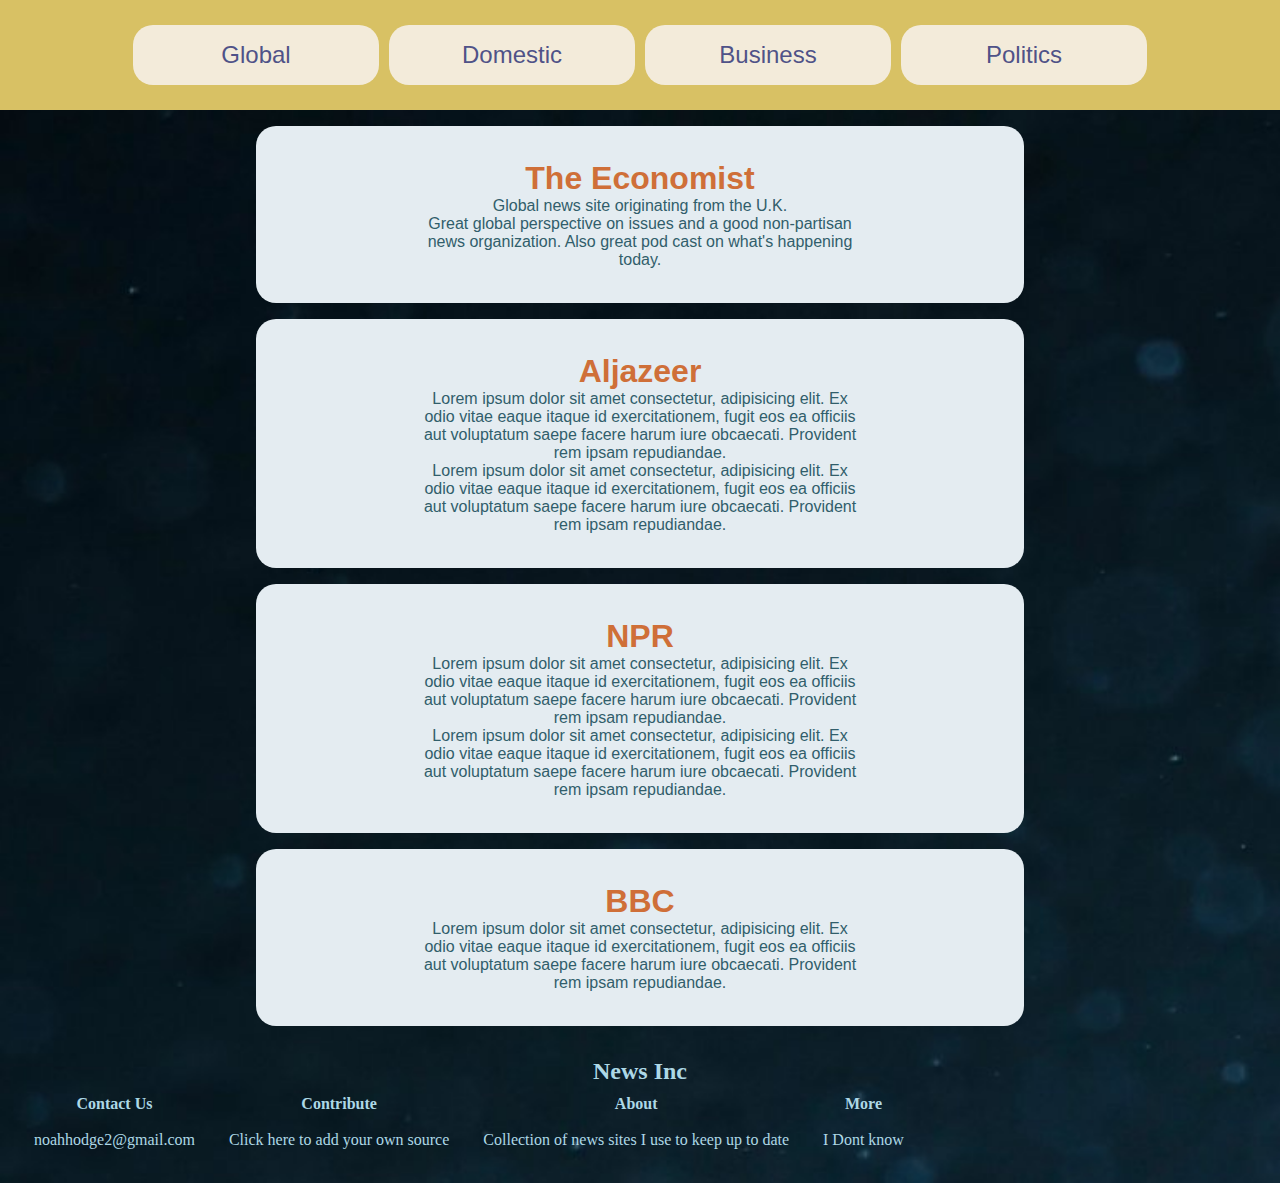
==== index.html @ 80346cac "Economist description" ====
<!DOCTYPE html>
           <html lang="en">
               <head>
               <meta charset="UTF-8">
               <meta name="viewport" content="width=device-width, initial-scale=1.0">
               <title>NewsMania</title>
               <link rel="stylesheet" href="style/style.css">
               </head>

               <body>
                <div class="container">
                        <div class="nav">
                            <ul class="nav-list">
                                <div class="nav-item">
                                    <li>
                                    <a href="#" id='global' class="nav-text" onclick="moveHidden(this.id)">Global</a>
                                    </li>
                                </div>
                                <div class="nav-item">
                                    <li>
                                        <a href="#" id='domestic' class="nav-text" onclick="moveHidden(this.id)">Domestic</a>
                                    </li>
                                </div>
                                <div class="nav-item">
                                    <li>
                                        <a href="#" id='business' class="nav-text" onclick="moveHidden(this.id)">Business</a>
                                    </li>
                                </div>
                                <div class="nav-item">
                                    <li>
                                        <a href="#" id='politics' class="nav-text" onclick="moveHidden(this.id)">Politics</a>
                                    </li>
                                </div>
                             </ul>
                        </div>

                        <div class="global content">
                                <div class="article-link"><a href="https://www.economist.com/" class='news-event' target="_blank">
                                        <article class="article">
                                            <h1>The Economist</h1>
                                            <p>Global news site originating from the U.K.</p>

                                                <p>Great global perspective on issues and a good non-partisan news organization.  Also great pod cast on what's happening today.</p>
                                        </article>
                                    </a>
                                </div>
                                <div class="article-link">
                                    <a href="https://www.aljazeera.com/" class='news-event' target="_blank"><article class="article">
                                        <h1>Aljazeer</h1>
                                        <p>Lorem ipsum dolor sit amet consectetur, adipisicing elit. 
                                            Ex odio vitae eaque itaque id exercitationem, fugit eos ea officiis aut 
                                            voluptatum saepe facere harum iure obcaecati. Provident rem ipsam repudiandae.</p>

                                            <p>Lorem ipsum dolor sit amet consectetur, adipisicing elit. 
                                                Ex odio vitae eaque itaque id exercitationem, fugit eos ea officiis aut 
                                                voluptatum saepe facere harum iure obcaecati. Provident rem ipsam repudiandae.</p>
                                        </article>
                                    </a>
                                </div>
                            <div class="article-link">
                                <a href="https://www.npr.org/sections/news/" class='news-event' target="_blank">
                                    <article class="article">
                                        <h1>NPR</h1>
                                        <p>Lorem ipsum dolor sit amet consectetur, adipisicing elit. 
                                            Ex odio vitae eaque itaque id exercitationem, fugit eos ea officiis aut 
                                            voluptatum saepe facere harum iure obcaecati. Provident rem ipsam repudiandae.</p>

                                            <p>Lorem ipsum dolor sit amet consectetur, adipisicing elit. 
                                                Ex odio vitae eaque itaque id exercitationem, fugit eos ea officiis aut 
                                                voluptatum saepe facere harum iure obcaecati. Provident rem ipsam repudiandae.</p>
                                    </article>
                                </a>
                            </div>

                            <div class="article-link">
                                <a href="https://www.bbc.com/news" class='news-event' target="_blank">
                                    <article class="article">
                                        <h1>BBC</h1>
                                        <p>Lorem ipsum dolor sit amet consectetur, adipisicing elit. 
                                            Ex odio vitae eaque itaque id exercitationem, fugit eos ea officiis aut 
                                            voluptatum saepe facere harum iure obcaecati. Provident rem ipsam repudiandae.</p>    
                                    </article>
                                </a>
                            </div>
                        </div>
                    </div>


                    <div class="hidden content domestic">
                        <div class="article-link">
                            <a href="https://www.cnn.com/" class='news-event' target="_blank">
                                <article class="article">
                                    <h1>CNN</h1>
                                    <p>Lorem ipsum dolor sit amet consectetur, adipisicing elit. 
                                        Ex odio vitae eaque itaque id exercitationem, fugit eos ea officiis aut 
                                        voluptatum saepe facere harum iure obcaecati. Provident rem ipsam repudiandae.</p>    
                                </article>
                            </a>
                        </div>
                        <div class="article-link">
                            <a href="https://www.foxnews.com/" class='news-event' target="_blank">
                                <article class="article">
                                    <h1>FOX</h1>
                                    <p>Lorem ipsum dolor sit amet consectetur, adipisicing elit. 
                                        Ex odio vitae eaque itaque id exercitationem, fugit eos ea officiis aut 
                                        voluptatum saepe facere harum iure obcaecati. Provident rem ipsam repudiandae.</p>    
                                </article>
                            </a>
                        </div>
                    </div>

                    <div class="hidden content business">
                        <div class="article-link">
                            <a href="https://www.wsj.com/news/business?gclid=Cj0KCQiAhs79BRD0ARIsAC6XpaU6ywPYszIofHykLqyz0wBY_rdewkitsqppUeDjLMVHotFu86LLH74aAu1zEALw_wcB&mod=djmc_DGBus&gclsrc=aw.ds&ef_id=X7R0mwAAAZGUCDi@:20201118011051:s" class='news-event' target="_blank">
                                <article class="article">
                                    <h1>Wall Street Journal</h1>
                                    <p>Lorem ipsum dolor sit amet consectetur, adipisicing elit. 
                                        Ex odio vitae eaque itaque id exercitationem, fugit eos ea officiis aut 
                                        voluptatum saepe facere harum iure obcaecati. Provident rem ipsam repudiandae.</p>    
                                </article>
                            </a>
                        </div>
                        <div class="article-link">
                            <a href="https://www.barrons.com/?mod=BOL_LOGO" class='news-event' target="_blank">
                                <article class="article">
                                    <h1>Barrons</h1>
                                    <p>Lorem ipsum dolor sit amet consectetur, adipisicing elit. 
                                        Ex odio vitae eaque itaque id exercitationem, fugit eos ea officiis aut 
                                        voluptatum saepe facere harum iure obcaecati. Provident rem ipsam repudiandae.</p>    
                                </article>
                            </a>
                        </div>
                    </div>

                    <div class="hidden content politics ">
                        <div class="article-link">
                            <a href="https://www.reuters.com/politics" class='news-event' target="_blank">
                                <article class="article">
                                    <h1>Reuters</h1>
                                    <p>Lorem ipsum dolor sit amet consectetur, adipisicing elit. 
                                        Ex odio vitae eaque itaque id exercitationem, fugit eos ea officiis aut 
                                        voluptatum saepe facere harum iure obcaecati. Provident rem ipsam repudiandae.</p>    
                                </article>
                            </a>
                        </div>
                        <div class="article-link">
                            <a href="https://www.politico.com/politics" class='news-event' target="_blank">
                                <article class="article">
                                    <h1>Politico</h1>
                                    <p>Lorem ipsum dolor sit amet consectetur, adipisicing elit. 
                                        Ex odio vitae eaque itaque id exercitationem, fugit eos ea officiis aut 
                                        voluptatum saepe facere harum iure obcaecati. Provident rem ipsam repudiandae.</p>    
                                </article>
                            </a>
                        </div>
                    </div>
                    <footer class="footer">
                        <h2>News Inc</h2>
                        <table class="footer-table">
                            <tr>
                                <th>Contact Us</th>
                                <th>Contribute</th>
                                <th>About</th>
                                <th>More</th>
                            </tr>
                            <tr>
                                <td>noahhodge2@gmail.com</td>
                                <td><a href="#"></a>Click here to add your own source</td>
                                <td>Collection of news sites I use to keep up to date</td>
                                <td>I Dont know</td>
                            </tr>
                        </table>

                    </footer>
                </div>
               <script src= "js/main.js"></script>
               </body>
       </html>
---- style/style.css ----
* {
    display: border-box;
    padding: 0;
    margin: 0;
}

body {
    background-image: url('../img/us.jpg');
    background-repeat: no-repeat;
    background-size: 3200px, 1800px;
}

.hidden {
    visibility: hidden;
    display: none;
}

/* Start Nav  */

.nav {
    margin: auto;
    background: rgb(216, 193, 100);
    padding: 20px
}


.nav-list {
    display: flex;
    flex-direction: row;
    list-style: none;
    margin: auto;
    justify-content: center;
}

.nav-item {
    padding: 1rem;
    padding-left: 3rem;
    padding-right: 3rem;
    border-radius: 20px;
    width: 150px;
    text-align: center;
    background-color: rgb(250, 246, 248);
    margin: 5px;
    opacity: .8;
}

.nav-item:hover {
    background-color: lightsteelblue;
    box-shadow: 0 12px 16px 0 rgba(0,0,0,0.24), 0 17px 50px 0 rgba(0,0,0,0.19);
}


.nav-text {
    text-decoration: none;
    font-family: Arial, Helvetica, sans-serif;
    font-size: 24px;
    padding: 5px;
    color: rgb(45, 55, 145);
}


/* End Nav  */

/* Beginning Article  */
.content {
    text-align: center;
    font-family: sans-serif;
}

.article-link {
    margin-left: 4rem;
    margin-right: 4rem;
    margin-bottom: 1rem;
    margin-top: 1rem;
    border-radius: 20px;
    padding: 1rem;
    background-color: rgb(228, 236, 241);
}

.news-event {
    padding: 1rem;
    text-decoration: none;
    color: rgb(49, 94, 107);
}

.news-event:hover {
    opacity: .7;
}

.news-event h1 {
    color: rgb(207, 111, 56);
}

.news-event p {
    margin-left: 20%;
    margin-right: 20%;
}

/* End Article  */

/* Beginning Footer  */

.footer {
    padding: 1rem;
    color: lightblue;
}

.footer h2{
    text-align: center;
    padding-bottom: .5rem;
}


.footer-table td {
    padding: 1rem;
}




/* End Footer  */

  /* Begin Body media queryies  */

  @media only screen and (max-width: 600px) {
    body {
        background-image: url('../img/us.jpg');
        background-repeat: no-repeat;
        background-size: 4000px, 600px;
    }
  }

    /* End Body media queryies  */



/* Nav media queryies  */
@media only screen and (max-width: 1100px) {
    .nav-item {
        padding-left: 3rem;
        padding-right: 3rem;
    }
  }

  @media only screen and (max-width: 950px) {
    .nav-item {
        padding-left: 1.5rem;
        padding-right: 1.5rem;
    }
  }

  @media only screen and (max-width: 800px) {
    .nav-item {
        padding-left: .7rem;
        padding-right: .7rem;
    }
  }
  /* End Nav media queryies  */

  /* Begin Content media queryies  */

  @media only screen and (min-width: 1000px) {
    .article-link {
        margin-left: 20%;
        margin-right: 20%;


    }
  }

    /* End Content media queryies  */
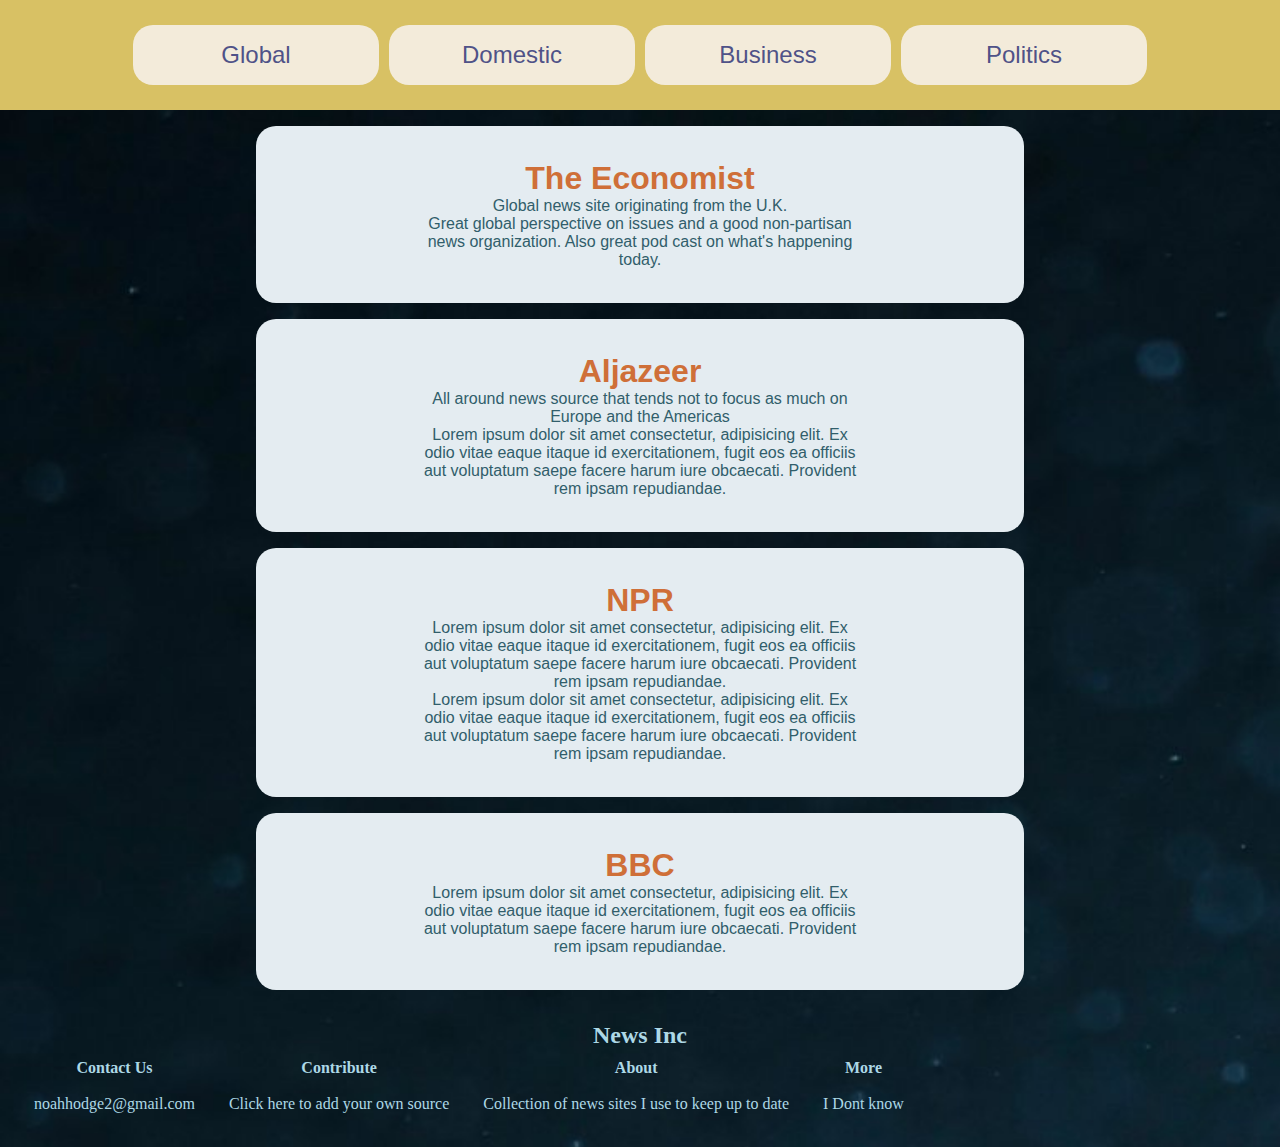
==== commit 3196954b: "Aljazeer Description" ====
--- a/index.html
+++ b/index.html
@@ -41,16 +41,14 @@
                                             <h1>The Economist</h1>
                                             <p>Global news site originating from the U.K.</p>
 
-                                                <p>Great global perspective on issues and a good non-partisan news organization.  Also great pod cast on what's happening today.</p>
+                                            <p>Great global perspective on issues and a good non-partisan news organization.  Also great pod cast on what's happening today.</p>
                                         </article>
                                     </a>
                                 </div>
                                 <div class="article-link">
                                     <a href="https://www.aljazeera.com/" class='news-event' target="_blank"><article class="article">
                                         <h1>Aljazeer</h1>
-                                        <p>Lorem ipsum dolor sit amet consectetur, adipisicing elit. 
-                                            Ex odio vitae eaque itaque id exercitationem, fugit eos ea officiis aut 
-                                            voluptatum saepe facere harum iure obcaecati. Provident rem ipsam repudiandae.</p>
+                                        <p>All around news source that tends not to focus as much on Europe and the Americas</p>
 
                                             <p>Lorem ipsum dolor sit amet consectetur, adipisicing elit. 
                                                 Ex odio vitae eaque itaque id exercitationem, fugit eos ea officiis aut 
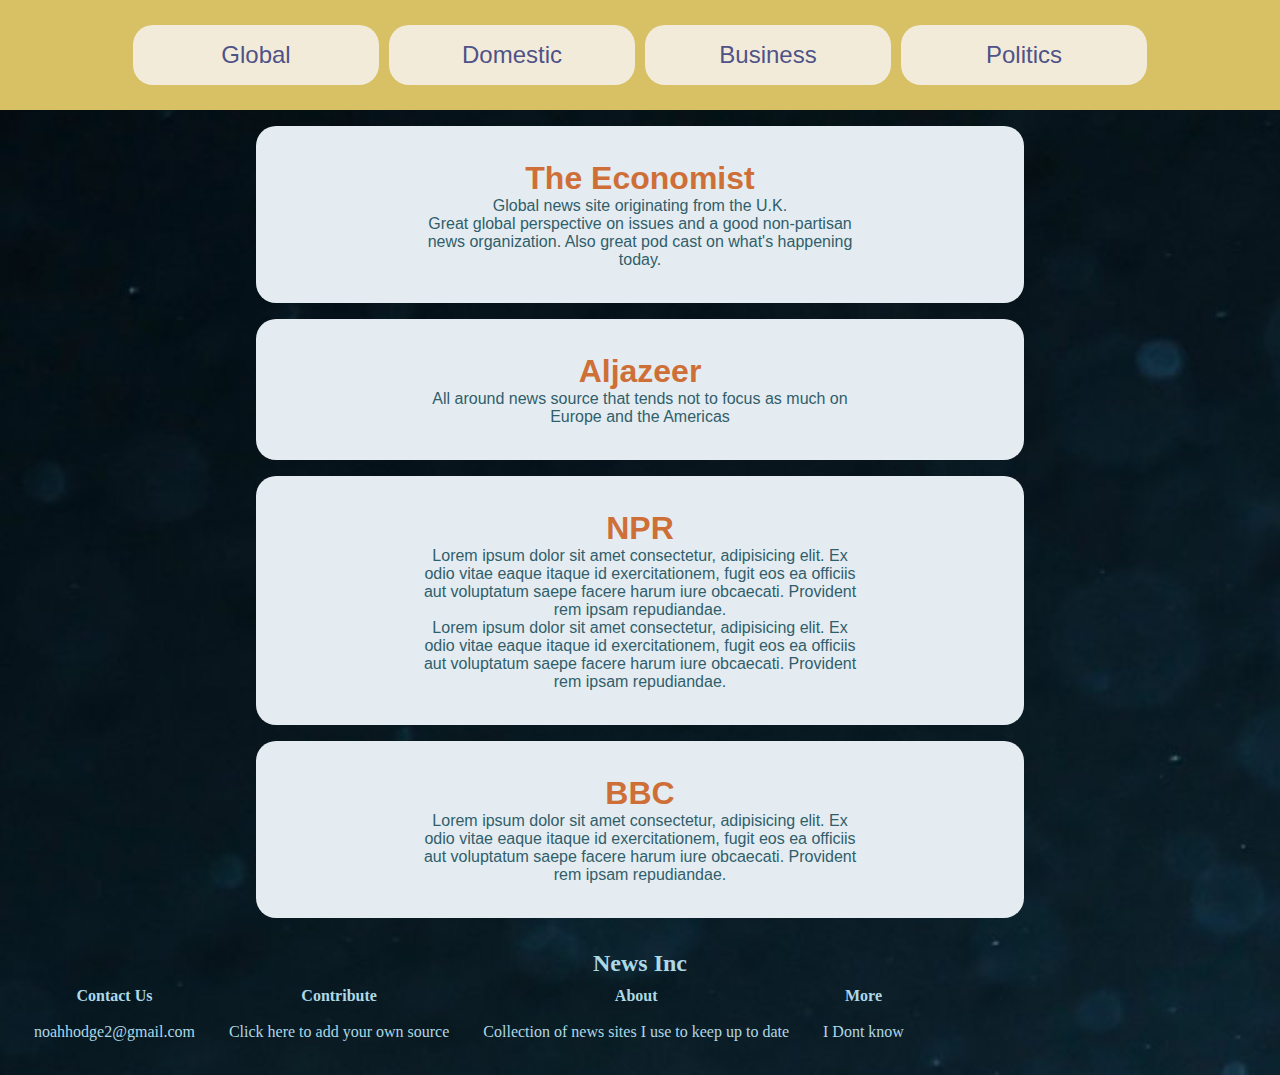
==== commit 9f934987: "Aljazeer Description" ====
--- a/index.html
+++ b/index.html
@@ -49,10 +49,6 @@
                                     <a href="https://www.aljazeera.com/" class='news-event' target="_blank"><article class="article">
                                         <h1>Aljazeer</h1>
                                         <p>All around news source that tends not to focus as much on Europe and the Americas</p>
-
-                                            <p>Lorem ipsum dolor sit amet consectetur, adipisicing elit. 
-                                                Ex odio vitae eaque itaque id exercitationem, fugit eos ea officiis aut 
-                                                voluptatum saepe facere harum iure obcaecati. Provident rem ipsam repudiandae.</p>
                                         </article>
                                     </a>
                                 </div>
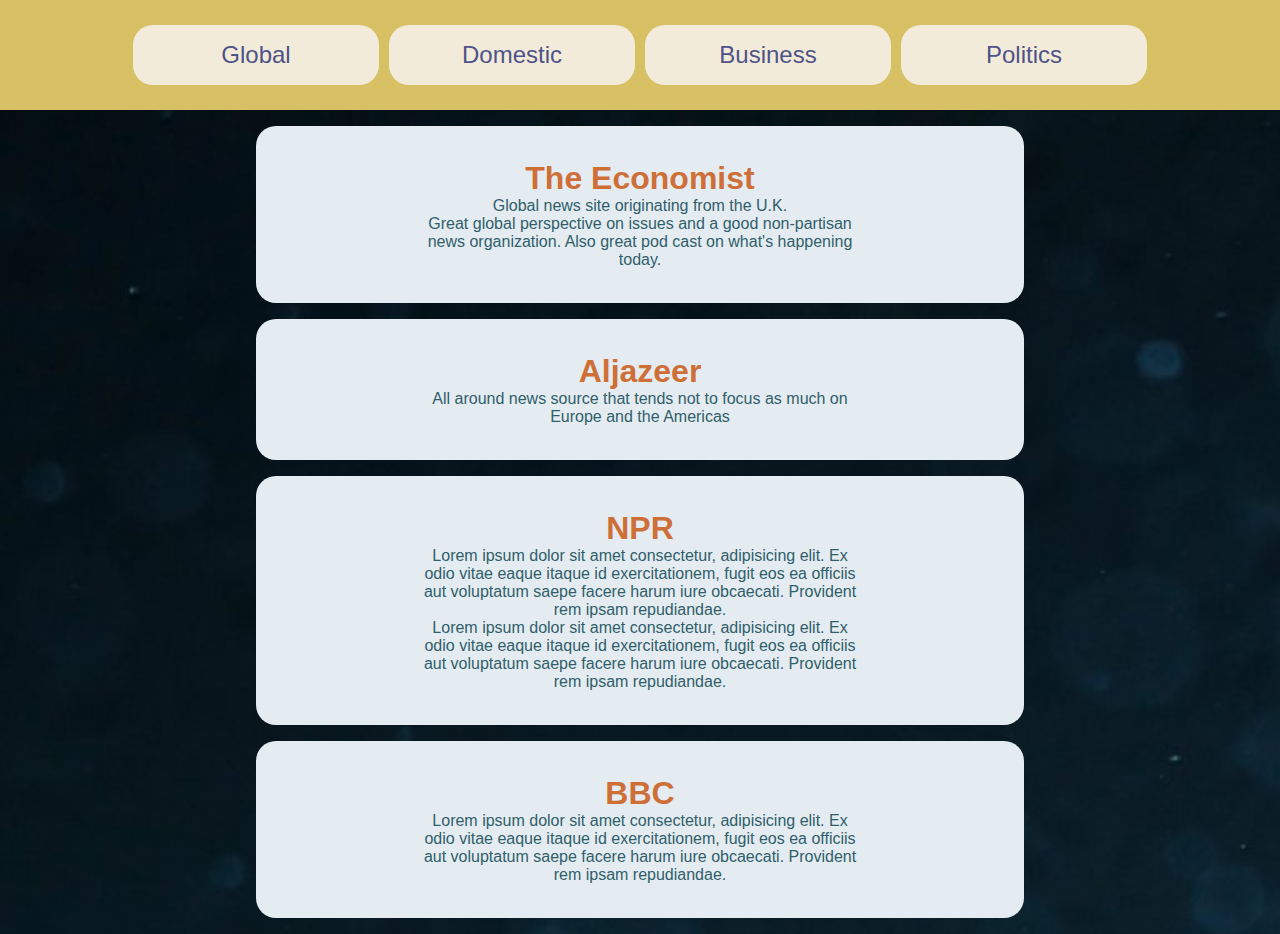
==== commit ea04ea67: "Add New Site" ====
--- a/index.html
+++ b/index.html
@@ -149,24 +149,9 @@
                             </a>
                         </div>
                     </div>
-                    <footer class="footer">
-                        <h2>News Inc</h2>
-                        <table class="footer-table">
-                            <tr>
-                                <th>Contact Us</th>
-                                <th>Contribute</th>
-                                <th>About</th>
-                                <th>More</th>
-                            </tr>
-                            <tr>
-                                <td>noahhodge2@gmail.com</td>
-                                <td><a href="#"></a>Click here to add your own source</td>
-                                <td>Collection of news sites I use to keep up to date</td>
-                                <td>I Dont know</td>
-                            </tr>
-                        </table>
-
-                    </footer>
+                    <div class="add-new">
+                        <a href=""></a>
+                    </div>
                 </div>
                <script src= "js/main.js"></script>
                </body>
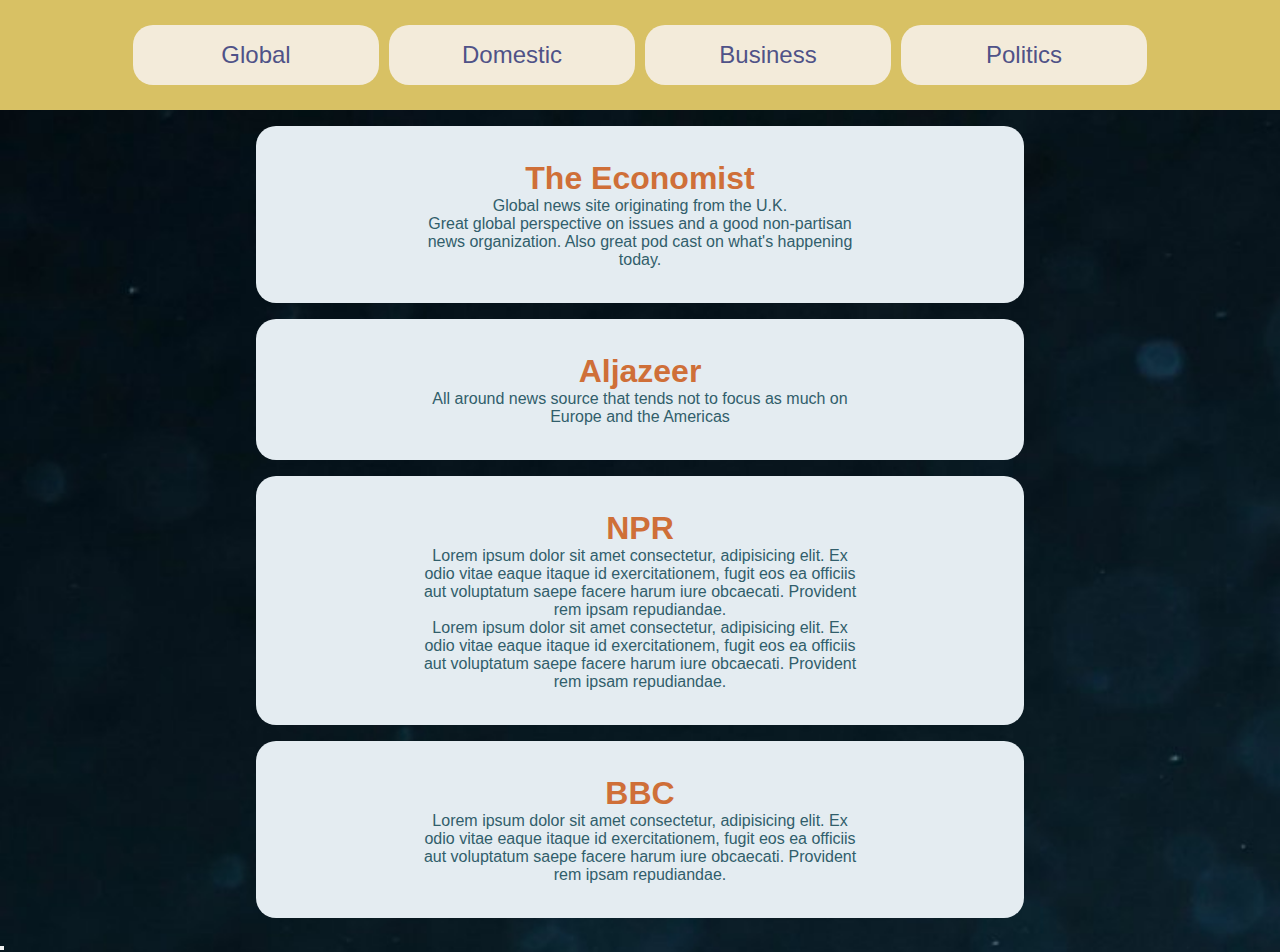
==== commit 00d40d37: "add news" ====
--- a/index.html
+++ b/index.html
@@ -150,7 +150,7 @@
                         </div>
                     </div>
                     <div class="add-new">
-                        <a href=""></a>
+                        <a href="add-source.html"><button></button></a>
                     </div>
                 </div>
                <script src= "js/main.js"></script>
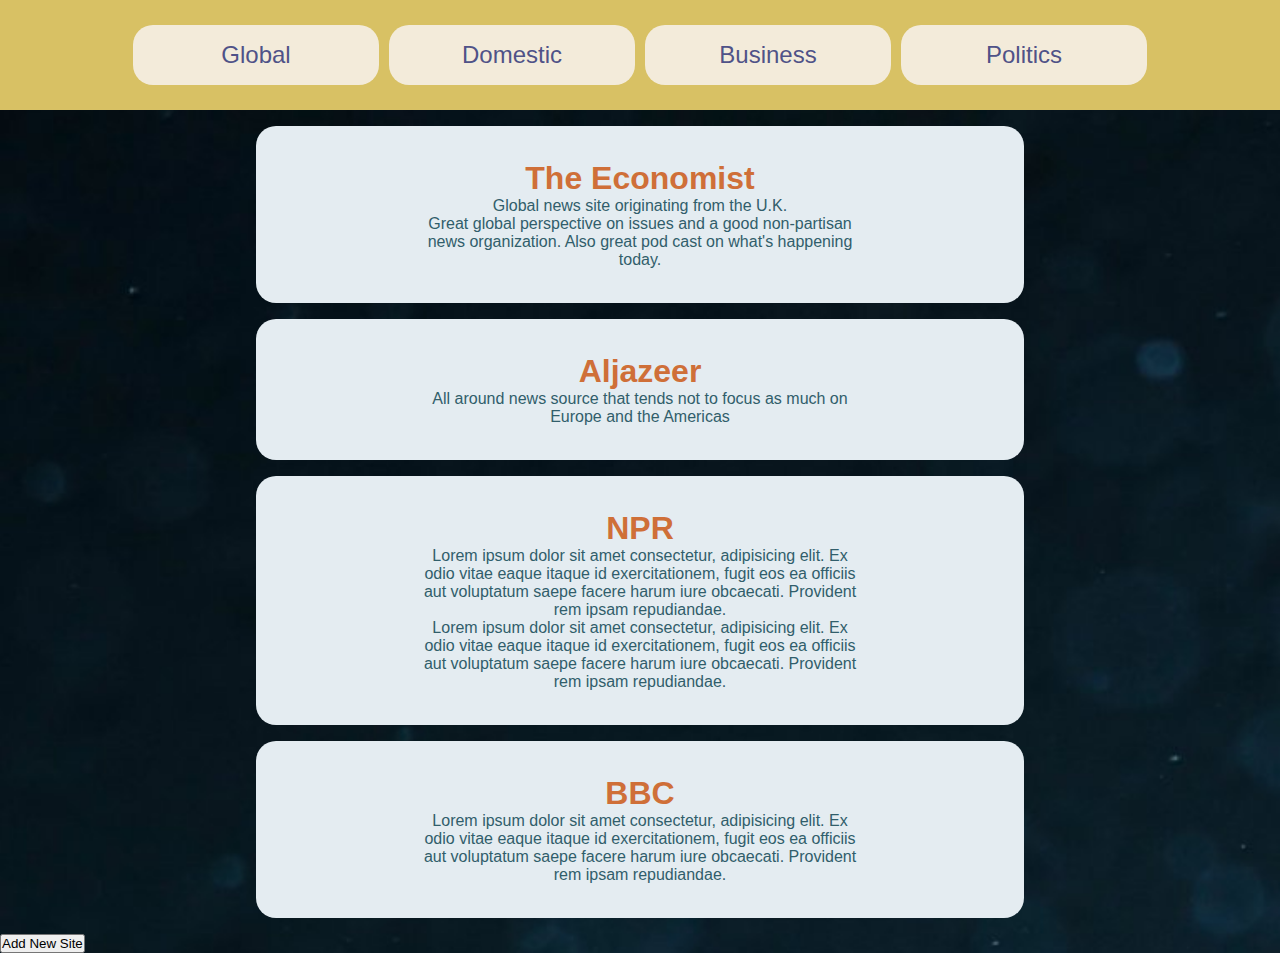
==== commit aaed8938: "add source" ====
--- a/index.html
+++ b/index.html
@@ -150,7 +150,7 @@
                         </div>
                     </div>
                     <div class="add-new">
-                        <a href="add-source.html"><button></button></a>
+                        <a href="add-source.html"  target="_blank"><button>Add New Site</button></a>
                     </div>
                 </div>
                <script src= "js/main.js"></script>
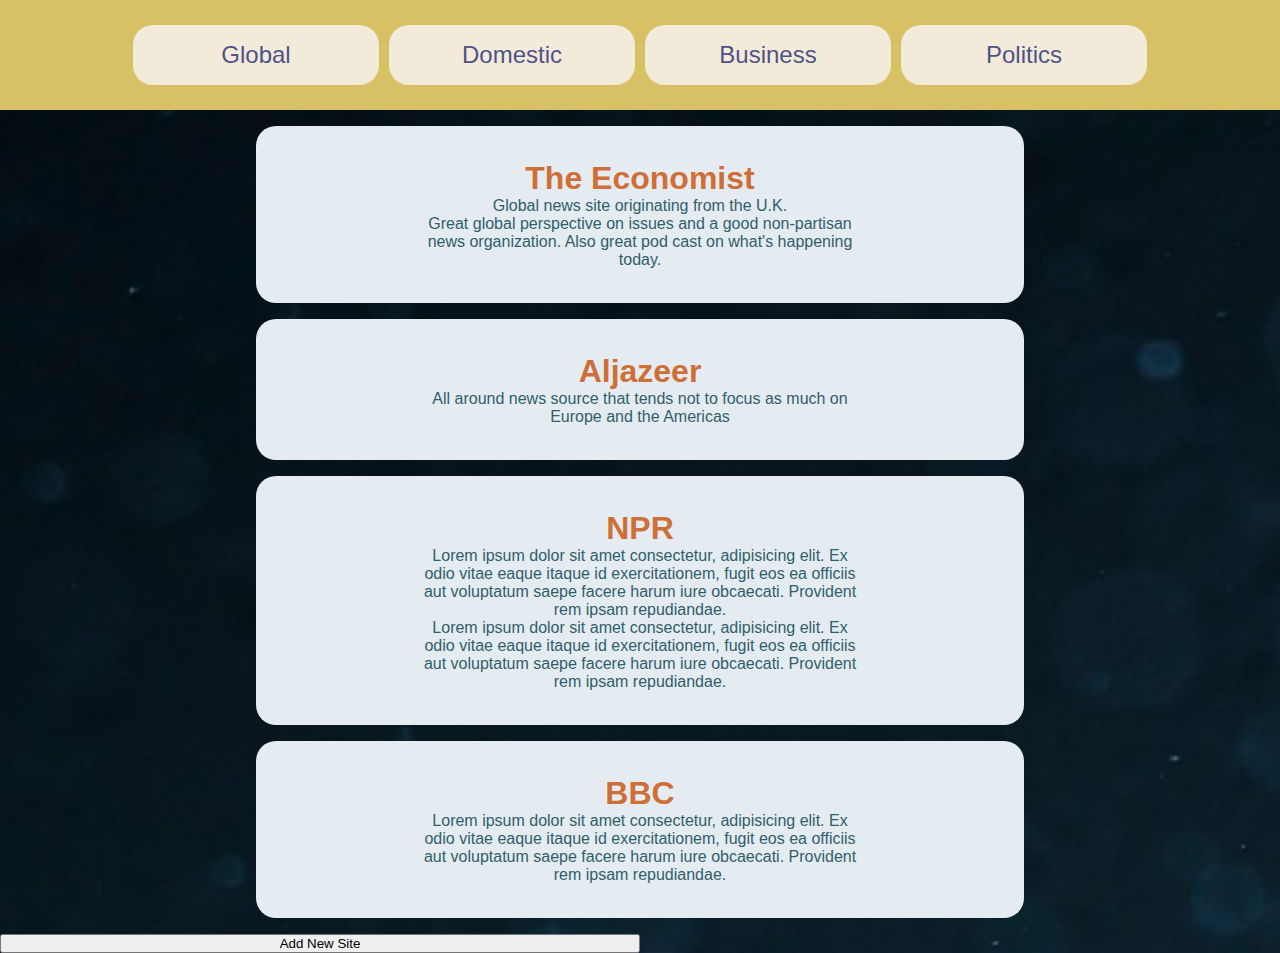
==== commit 110a9eea: "adding source" ====
--- a/index.html
+++ b/index.html
@@ -150,7 +150,7 @@
                         </div>
                     </div>
                     <div class="add-new">
-                        <a href="add-source.html"  target="_blank"><button>Add New Site</button></a>
+                        <a href="add-source.html"  target="_blank" class="bottom-btn"><button class="btn">Add New Site</button></a>
                     </div>
                 </div>
                <script src= "js/main.js"></script>
--- a/style/style.css
+++ b/style/style.css
@@ -98,23 +98,16 @@
 
 /* End Article  */
 
-/* Beginning Footer  */
+/* Beginning Bottom  */
+.bottom-btn {
+    justify-content: center;
+    text-align: center;
+    margin: auto;
+}
+.btn {
+    width: 50%;
 
-.footer {
-    padding: 1rem;
-    color: lightblue;
 }
-
-.footer h2{
-    text-align: center;
-    padding-bottom: .5rem;
-}
-
-
-.footer-table td {
-    padding: 1rem;
-}
-
 
 
 
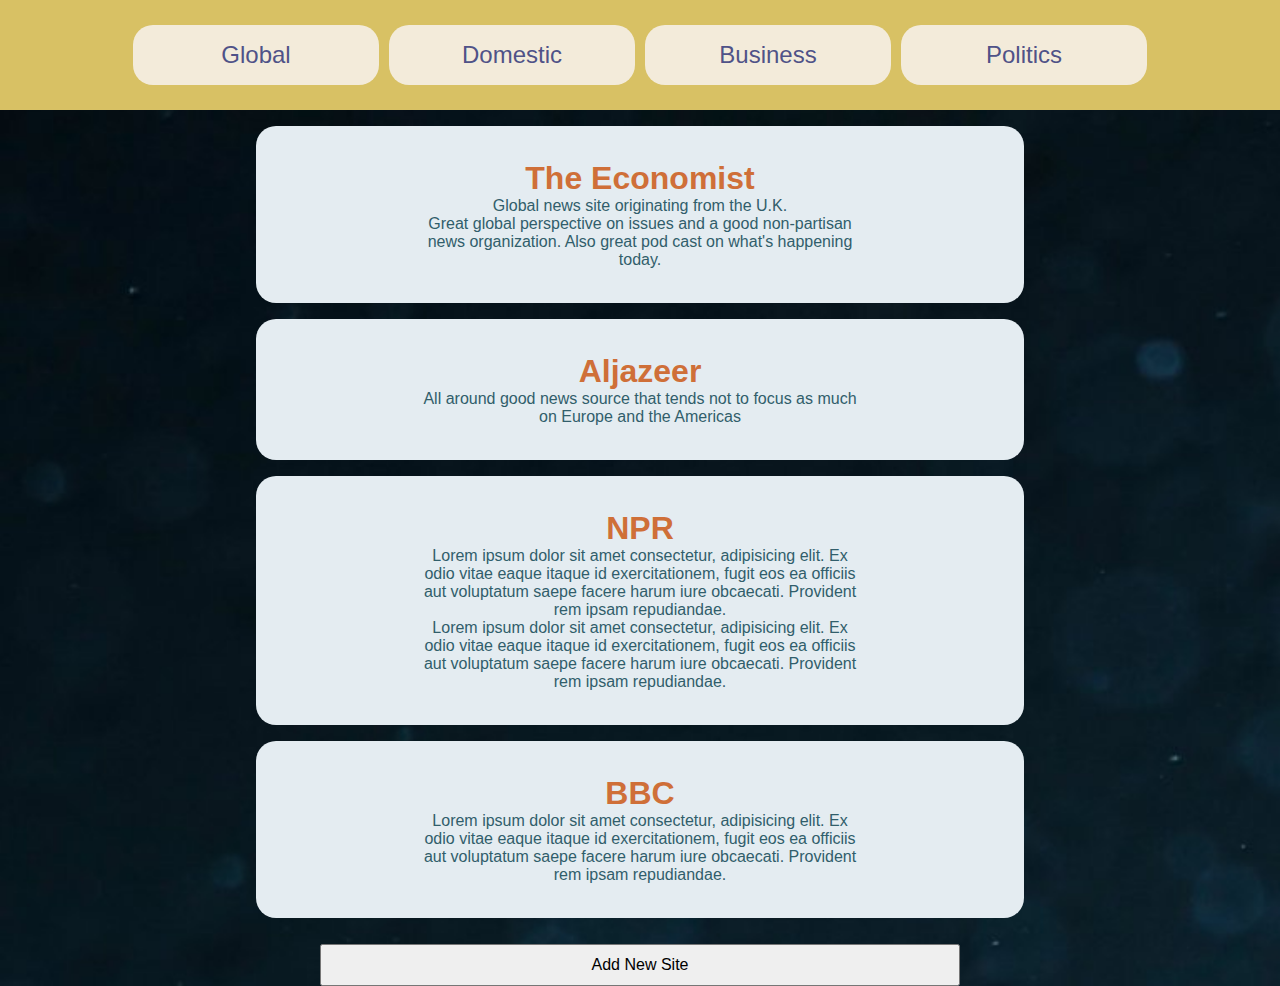
==== commit 81d79bab: "description" ====
--- a/index.html
+++ b/index.html
@@ -48,7 +48,7 @@
                                 <div class="article-link">
                                     <a href="https://www.aljazeera.com/" class='news-event' target="_blank"><article class="article">
                                         <h1>Aljazeer</h1>
-                                        <p>All around news source that tends not to focus as much on Europe and the Americas</p>
+                                        <p>All around good news source that tends not to focus as much on Europe and the Americas</p>
                                         </article>
                                     </a>
                                 </div>
--- a/style/style.css
+++ b/style/style.css
@@ -99,19 +99,54 @@
 /* End Article  */
 
 /* Beginning Bottom  */
-.bottom-btn {
+.add-new {
     justify-content: center;
     text-align: center;
     margin: auto;
+
 }
 .btn {
     width: 50%;
-
-}
-
-
-
-/* End Footer  */
+    padding: 5px;
+    margin-bottom: 20px;
+}
+
+
+/* End Bottom  */
+
+/* Submit New Site Form  */
+
+.outer-outline {
+    background-color: lightblue;
+    margin-top: 30px;
+    margin-left: 1rem;
+    margin-right: 1rem;
+    padding-bottom: 6rem;
+}
+
+.inner-form {
+    display: flex;
+    flex-direction: column;
+}
+
+.inner-form input, select{
+    width: 80%;
+    padding: 10px;
+    text-align: center;
+    margin: auto;
+}
+
+.inner-form label, .btn{
+    margin: auto;
+    margin-top: 10px;
+    font-size: 16px;
+    padding: 10px;
+}
+
+
+
+/* End Submit New Site Form  */
+
 
   /* Begin Body media queryies  */
 
@@ -127,6 +162,7 @@
 
 
 
+
 /* Nav media queryies  */
 @media only screen and (max-width: 1100px) {
     .nav-item {
